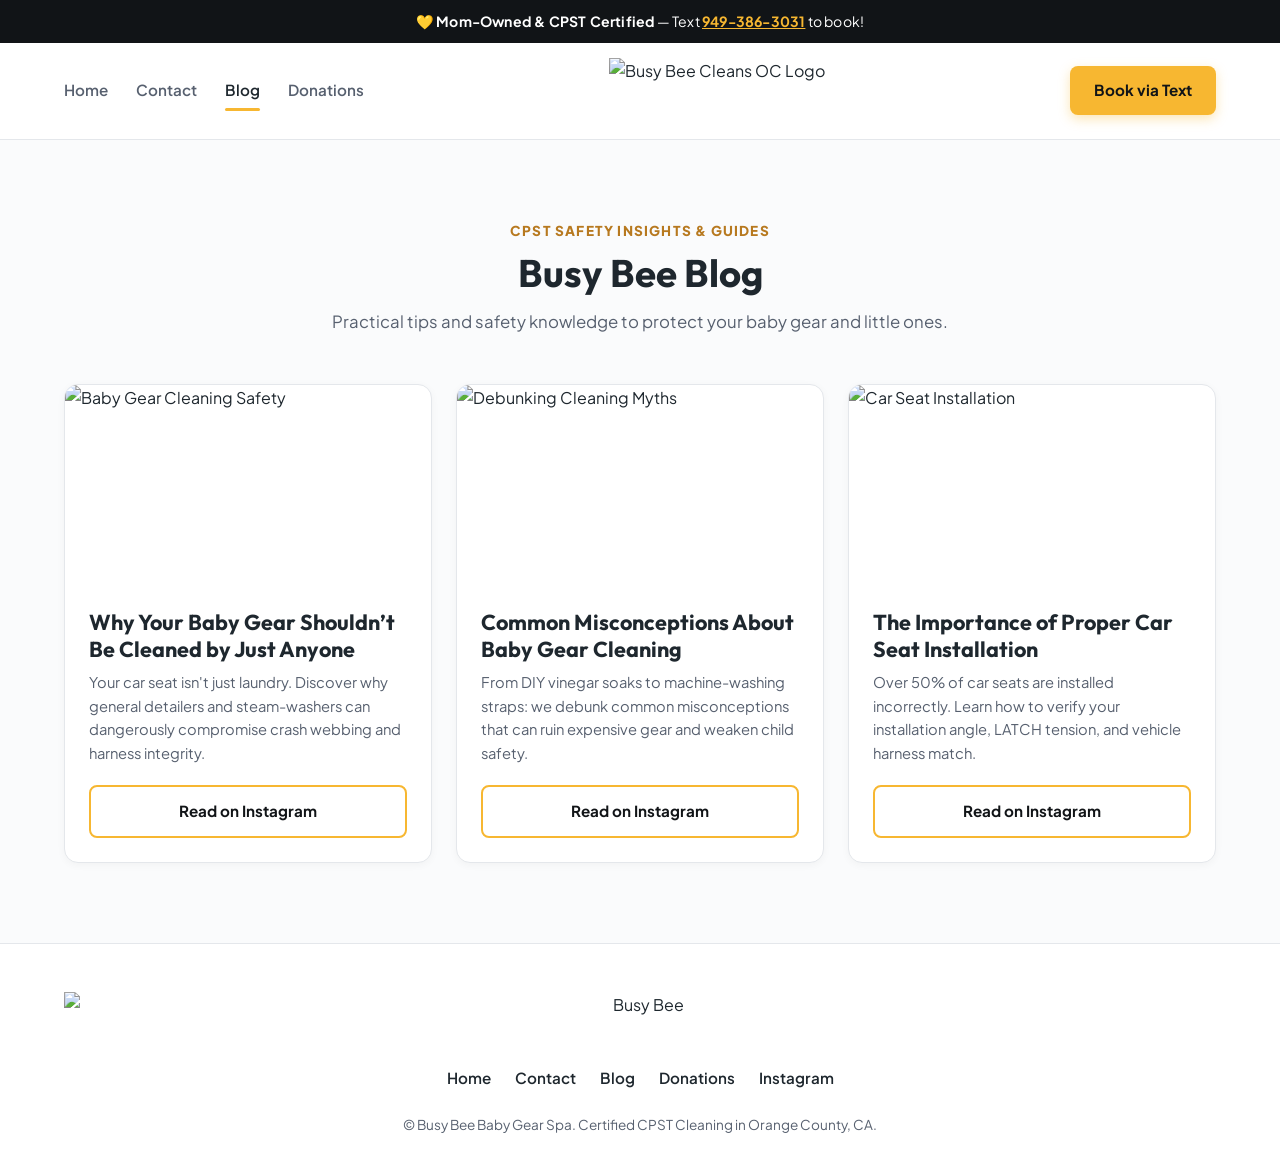
==== blog.html @ b63ec786 "Complete Busy Bee website ready for Cloudflare Pages" ====
<!DOCTYPE html>
<html lang="en">
<head>
  <meta charset="UTF-8" />
  <meta name="viewport" content="width=device-width, initial-scale=1.0" />
  <title>Baby Gear Safety & Cleaning Blog | Busy Bee Cleans OC</title>
  <meta name="description" content="Expert baby gear safety, car seat maintenance tips, and CPST insights from Busy Bee Baby Gear Spa in Costa Mesa." />
  <link rel="canonical" href="https://busybeecleansoc.com/blog.html" />
  <link rel="preconnect" href="https://fonts.googleapis.com">
  <link rel="preconnect" href="https://fonts.gstatic.com" crossorigin>
  <link href="https://fonts.googleapis.com/css2?family=Plus+Jakarta+Sans:wght@400;500;600;700;800&family=Outfit:wght@500;600;700;800&display=swap" rel="stylesheet">
  <link rel="stylesheet" href="/styles.css" />
</head>
<body>

  <!-- Announcement -->
  <div class="top-announcement">
    <span>💛 <strong>Mom-Owned & CPST Certified</strong> — Text <a href="tel:9493863031">949-386-3031</a> to book!</span>
  </div>

  <!-- Header -->
  <header class="site-header">
    <div class="header-inner container">
      <nav class="nav-left">
        <a href="/" class="nav-link">Home</a>
        <a href="/contact.html" class="nav-link">Contact</a>
        <a href="/blog.html" class="nav-link active">Blog</a>
        <a href="/donations.html" class="nav-link">Donations</a>
      </nav>
      <div class="header-logo">
        <a href="/"><img src="https://cdn.durable.co/blocks/28AKVZ2sWDUsj8Bjzr8M0euiRA4vKCiWntNMfsAtan6Ml1AFTPTi9prSGbCgf4ir.png" alt="Busy Bee Cleans OC Logo" class="main-logo" /></a>
      </div>
      <div class="header-actions">
        <a href="sms:9493863031" class="btn btn-primary">Book via Text</a>
        <button class="mobile-toggle" aria-label="Toggle menu" onclick="toggleMenu()">
          <span></span><span></span><span></span>
        </button>
      </div>
    </div>
  </header>

  <!-- Mobile Drawer -->
  <div id="mobile-menu" class="mobile-menu">
    <a href="/" class="mobile-nav-link">Home</a>
    <a href="/contact.html" class="mobile-nav-link">Contact</a>
    <a href="/blog.html" class="mobile-nav-link">Blog</a>
    <a href="/donations.html" class="mobile-nav-link">Donations</a>
  </div>

  <main class="section">
    <div class="container">
      <div class="section-heading text-center">
        <span class="eyebrow">CPST Safety Insights & Guides</span>
        <h2>Busy Bee Blog</h2>
        <p class="section-desc">Practical tips and safety knowledge to protect your baby gear and little ones.</p>
      </div>

      <div class="pricing-grid">
        <!-- Post 1 -->
        <article class="pricing-card">
          <div class="card-image-wrap">
            <img src="https://cdn.durable.co/getty/7FpMRX5V1tgacrrhrgPrw7x0xVrNdml5D6jvZKW4LgLQi4M2DiuxLqLmrk8ls5FD.jpeg" alt="Baby Gear Cleaning Safety" loading="lazy" />
          </div>
          <div class="card-body">
            <h3>Why Your Baby Gear Shouldn’t Be Cleaned by Just Anyone</h3>
            <p class="card-desc">
              Your car seat isn't just laundry. Discover why general detailers and steam-washers can dangerously compromise crash webbing and harness integrity.
            </p>
            <a href="https://instagram.com/busybeecleansoc" target="_blank" rel="noopener" class="btn btn-outline">Read on Instagram</a>
          </div>
        </article>

        <!-- Post 2 -->
        <article class="pricing-card">
          <div class="card-image-wrap">
            <img src="https://cdn.durable.co/getty/3ylQt9VzOHuXzbi5MxTrdASPVs95Gu5MoLpQdnBXj34WOPWTkdsGnvRIhJwKh7Wx.jpeg" alt="Debunking Cleaning Myths" loading="lazy" />
          </div>
          <div class="card-body">
            <h3>Common Misconceptions About Baby Gear Cleaning</h3>
            <p class="card-desc">
              From DIY vinegar soaks to machine-washing straps: we debunk common misconceptions that can ruin expensive gear and weaken child safety.
            </p>
            <a href="https://instagram.com/busybeecleansoc" target="_blank" rel="noopener" class="btn btn-outline">Read on Instagram</a>
          </div>
        </article>

        <!-- Post 3 -->
        <article class="pricing-card">
          <div class="card-image-wrap">
            <img src="https://cdn.durable.co/getty/28ALS2wVkK6gMe5hINU8jFNx8XFPeSyjdEhdU5PfJPoZWZzBIT4ZxBAxqftIiq0Y.jpeg" alt="Car Seat Installation" loading="lazy" />
          </div>
          <div class="card-body">
            <h3>The Importance of Proper Car Seat Installation</h3>
            <p class="card-desc">
              Over 50% of car seats are installed incorrectly. Learn how to verify your installation angle, LATCH tension, and vehicle harness match.
            </p>
            <a href="https://instagram.com/busybeecleansoc" target="_blank" rel="noopener" class="btn btn-outline">Read on Instagram</a>
          </div>
        </article>
      </div>
    </div>
  </main>

  <!-- Footer -->
  <footer class="site-footer">
    <div class="container footer-content">
      <img src="https://cdn.durable.co/blocks/28AKVZ2sWDUsj8Bjzr8M0euiRA4vKCiWntNMfsAtan6Ml1AFTPTi9prSGbCgf4ir.png" alt="Busy Bee" class="footer-logo" />
      <div class="footer-links">
        <a href="/">Home</a>
        <a href="/contact.html">Contact</a>
        <a href="/blog.html">Blog</a>
        <a href="/donations.html">Donations</a>
        <a href="https://instagram.com/busybeecleansoc" target="_blank" rel="noopener">Instagram</a>
      </div>
      <p class="footer-copy">© Busy Bee Baby Gear Spa. Certified CPST Cleaning in Orange County, CA.</p>
    </div>
  </footer>

  <script src="/script.js"></script>
</body>
</html>
---- styles.css ----
/* =========================================================
   Design System & Modern Styling for Busy Bee Cleans OC
   ========================================================= */

:root {
  --primary-color: #f7b731;
  --primary-hover: #e1a320;
  --primary-light: #fff8e7;
  --text-main: #1e272e;
  --text-muted: #57606f;
  --bg-page: #fafbfc;
  --bg-surface: #ffffff;
  --border-color: #e4e7eb;
  --badge-bg: #fff3cd;
  --badge-text: #856404;
  --accent-dark: #1e2022;
  --radius-sm: 8px;
  --radius-md: 14px;
  --radius-lg: 24px;
  --shadow-sm: 0 2px 8px rgba(0, 0, 0, 0.04);
  --shadow-md: 0 8px 24px rgba(0, 0, 0, 0.08);
  --shadow-lg: 0 16px 40px rgba(0, 0, 0, 0.12);
  --transition: all 0.25s ease-in-out;
}

*, *::before, *::after {
  box-sizing: border-box;
  margin: 0;
  padding: 0;
}

body {
  font-family: 'Plus Jakarta Sans', -apple-system, BlinkMacSystemFont, sans-serif;
  color: var(--text-main);
  background-color: var(--bg-page);
  line-height: 1.6;
  -webkit-font-smoothing: antialiased;
}

h1, h2, h3, h4 {
  font-family: 'Outfit', sans-serif;
  font-weight: 700;
  color: var(--text-main);
  line-height: 1.25;
}

a {
  color: inherit;
  text-decoration: none;
  transition: var(--transition);
}

img {
  max-width: 100%;
  display: block;
}

.container {
  width: 100%;
  max-width: 1200px;
  margin: 0 auto;
  padding: 0 24px;
}

/* --- Top Announcement --- */
.top-announcement {
  background: #111417;
  color: #ffffff;
  font-size: 0.88rem;
  padding: 10px 16px;
  text-align: center;
  letter-spacing: 0.2px;
}
.top-announcement a {
  color: var(--primary-color);
  font-weight: 700;
  text-decoration: underline;
}

/* --- Header --- */
.site-header {
  background: rgba(255, 255, 255, 0.95);
  backdrop-filter: blur(10px);
  position: sticky;
  top: 0;
  z-index: 100;
  border-bottom: 1px solid var(--border-color);
}
.header-inner {
  display: flex;
  align-items: center;
  justify-content: space-between;
  height: 96px;
}
.nav-left {
  display: flex;
  gap: 28px;
}
.nav-link {
  font-weight: 600;
  font-size: 0.95rem;
  color: var(--text-muted);
  position: relative;
  padding: 8px 0;
}
.nav-link:hover, .nav-link.active {
  color: var(--text-main);
}
.nav-link.active::after {
  content: '';
  position: absolute;
  bottom: 0;
  left: 0;
  width: 100%;
  height: 3px;
  background: var(--primary-color);
  border-radius: 2px;
}
.main-logo {
  height: 65px;
  object-fit: contain;
}
.header-actions {
  display: flex;
  align-items: center;
  gap: 16px;
}
.social-btn {
  display: inline-flex;
  align-items: center;
  justify-content: center;
  width: 40px;
  height: 40px;
  border-radius: 50%;
  background: #f1f2f6;
  color: #000;
  transition: var(--transition);
}
.social-btn:hover {
  background: #e4e7eb;
  transform: translateY(-2px);
}
.mobile-toggle {
  display: none;
  background: none;
  border: none;
  cursor: pointer;
  padding: 8px;
}
.mobile-toggle span {
  display: block;
  width: 24px;
  height: 2.5px;
  background: var(--text-main);
  margin: 5px 0;
  border-radius: 2px;
}

/* Mobile Menu */
.mobile-menu {
  display: none;
  flex-direction: column;
  background: #ffffff;
  padding: 24px;
  border-bottom: 1px solid var(--border-color);
}
.mobile-menu.open {
  display: flex;
}
.mobile-nav-link {
  padding: 12px 0;
  font-size: 1.1rem;
  font-weight: 600;
  border-bottom: 1px solid #f1f2f6;
}

/* --- Buttons --- */
.btn {
  display: inline-flex;
  align-items: center;
  justify-content: center;
  padding: 12px 24px;
  border-radius: var(--radius-sm);
  font-weight: 700;
  font-size: 0.95rem;
  cursor: pointer;
  border: none;
  transition: var(--transition);
}
.btn-primary {
  background: var(--primary-color);
  color: #111417;
  box-shadow: 0 4px 12px rgba(247, 183, 49, 0.35);
}
.btn-primary:hover {
  background: var(--primary-hover);
  transform: translateY(-2px);
  box-shadow: 0 6px 18px rgba(247, 183, 49, 0.45);
}
.btn-secondary {
  background: #f1f2f6;
  color: var(--text-main);
}
.btn-secondary:hover {
  background: #e4e7eb;
}
.btn-outline {
  background: transparent;
  border: 2px solid var(--primary-color);
  color: #111417;
}
.btn-outline:hover {
  background: var(--primary-color);
}
.btn-large {
  padding: 16px 32px;
  font-size: 1.05rem;
}
.btn-block {
  width: 100%;
}

/* --- Hero Section --- */
.hero-section {
  padding: 60px 0 80px;
  background: linear-gradient(180deg, #ffffff 0%, var(--bg-page) 100%);
  text-align: center;
}
.hero-content {
  max-width: 820px;
}
.hero-badge {
  display: inline-block;
  background: var(--primary-light);
  color: #996500;
  border: 1px solid #ffeaa7;
  font-weight: 700;
  font-size: 0.88rem;
  padding: 6px 16px;
  border-radius: 50px;
  margin-bottom: 20px;
}
.hero-title {
  font-size: 3.2rem;
  letter-spacing: -0.5px;
  margin-bottom: 20px;
}
.hero-subtitle {
  font-size: 1.15rem;
  color: var(--text-muted);
  line-height: 1.7;
  margin-bottom: 32px;
}
.hero-details-card {
  background: #ffffff;
  border: 1px solid var(--border-color);
  border-radius: var(--radius-md);
  padding: 24px;
  margin: 0 auto 36px;
  display: grid;
  grid-template-columns: 1fr 1fr;
  gap: 20px;
  text-align: left;
  box-shadow: var(--shadow-sm);
}
.detail-item {
  display: flex;
  gap: 12px;
  align-items: flex-start;
}
.detail-icon {
  font-size: 1.5rem;
  line-height: 1;
}
.detail-item p {
  color: var(--text-muted);
  font-size: 0.92rem;
  margin-top: 2px;
}
.hero-cta-group {
  display: flex;
  justify-content: center;
  gap: 16px;
  flex-wrap: wrap;
}

/* --- Common Sections --- */
.section {
  padding: 80px 0;
}
.section-heading {
  margin-bottom: 48px;
}
.text-center {
  text-align: center;
}
.eyebrow {
  display: block;
  text-transform: uppercase;
  font-size: 0.85rem;
  font-weight: 800;
  letter-spacing: 1.2px;
  color: #b7791f;
  margin-bottom: 8px;
}
.section-heading h2 {
  font-size: 2.4rem;
  margin-bottom: 12px;
}
.section-desc {
  color: var(--text-muted);
  font-size: 1.05rem;
  max-width: 620px;
  margin: 0 auto;
}

/* --- Comparison Section --- */
.comparison-section {
  background: #ffffff;
  border-top: 1px solid var(--border-color);
  border-bottom: 1px solid var(--border-color);
}
.comparison-grid {
  display: grid;
  grid-template-columns: repeat(auto-fit, minmax(320px, 1fr));
  gap: 24px;
}
.comp-card {
  background: var(--bg-page);
  border: 1px solid var(--border-color);
  border-radius: var(--radius-md);
  padding: 24px;
}
.comp-header {
  font-weight: 700;
  font-size: 1.15rem;
  margin-bottom: 16px;
  color: var(--text-main);
}
.comp-row {
  display: flex;
  gap: 12px;
  font-size: 0.92rem;
  margin-bottom: 12px;
  line-height: 1.5;
}
.comp-row .icon {
  font-size: 1.1rem;
  flex-shrink: 0;
}
.row-good {
  color: #1e4620;
  background: #eef9ee;
  padding: 10px;
  border-radius: var(--radius-sm);
}
.row-bad {
  color: #721c24;
  background: #fdf2f2;
  padding: 10px;
  border-radius: var(--radius-sm);
  margin-bottom: 0;
}

/* --- Pricing Section --- */
.pricing-grid {
  display: grid;
  grid-template-columns: repeat(auto-fit, minmax(260px, 1fr));
  gap: 24px;
  align-items: stretch;
}
.pricing-card {
  background: #ffffff;
  border: 1px solid var(--border-color);
  border-radius: var(--radius-md);
  overflow: hidden;
  display: flex;
  flex-direction: column;
  transition: var(--transition);
  position: relative;
  box-shadow: var(--shadow-sm);
}
.pricing-card:hover {
  transform: translateY(-6px);
  box-shadow: var(--shadow-md);
}
.pricing-card.popular {
  border: 2px solid var(--primary-color);
  box-shadow: 0 8px 30px rgba(247, 183, 49, 0.2);
}
.popular-badge {
  position: absolute;
  top: 16px;
  right: 16px;
  background: #111417;
  color: #fff;
  font-size: 0.75rem;
  font-weight: 800;
  text-transform: uppercase;
  padding: 5px 12px;
  border-radius: 50px;
  z-index: 2;
}
.card-image-wrap {
  height: 200px;
  overflow: hidden;
  position: relative;
}
.card-image-wrap img {
  width: 100%;
  height: 100%;
  object-fit: cover;
  transition: transform 0.4s ease;
}
.pricing-card:hover .card-image-wrap img {
  transform: scale(1.05);
}
.card-body {
  padding: 24px;
  display: flex;
  flex-direction: column;
  flex-grow: 1;
}
.card-body h3 {
  font-size: 1.35rem;
  margin-bottom: 8px;
}
.price-tag {
  margin-bottom: 14px;
}
.price-tag .amount {
  font-family: 'Outfit', sans-serif;
  font-size: 2.2rem;
  font-weight: 800;
  color: #111417;
}
.price-tag .unit {
  font-size: 0.9rem;
  color: var(--text-muted);
}
.card-desc {
  font-size: 0.92rem;
  color: var(--text-muted);
  margin-bottom: 20px;
  flex-grow: 1;
}
.feature-list {
  list-style: none;
  margin-bottom: 24px;
}
.feature-list li {
  font-size: 0.88rem;
  margin-bottom: 8px;
  display: flex;
  align-items: flex-start;
  gap: 8px;
  color: var(--text-main);
}
.feature-list li span {
  color: #27ae60;
  font-weight: 800;
}

/* --- Add-ons --- */
.addons-section {
  background: #ffffff;
  border-top: 1px solid var(--border-color);
}
.addons-grid {
  display: grid;
  grid-template-columns: repeat(auto-fit, minmax(320px, 1fr));
  gap: 24px;
}
.addon-card {
  background: var(--bg-page);
  border: 1px solid var(--border-color);
  border-radius: var(--radius-md);
  overflow: hidden;
  display: flex;
  flex-direction: column;
}
.addon-img {
  height: 180px;
}
.addon-img img {
  width: 100%;
  height: 100%;
  object-fit: cover;
}
.addon-info {
  padding: 20px;
}
.addon-top {
  display: flex;
  justify-content: space-between;
  align-items: center;
  margin-bottom: 8px;
}
.addon-top h4 {
  font-size: 1.15rem;
}
.badge-price {
  background: var(--primary-light);
  color: #996500;
  font-weight: 800;
  padding: 4px 10px;
  border-radius: 6px;
  font-size: 0.9rem;
}
.addon-info p {
  color: var(--text-muted);
  font-size: 0.9rem;
  margin-bottom: 16px;
}
.tags {
  display: flex;
  flex-wrap: wrap;
  gap: 6px;
}
.tags span {
  background: #ffffff;
  border: 1px solid var(--border-color);
  padding: 4px 8px;
  border-radius: 4px;
  font-size: 0.78rem;
  color: var(--text-muted);
}

/* --- Courtesy Banner --- */
.courtesy-banner {
  background: #111417;
  color: #ffffff;
  padding: 48px 0;
}
.courtesy-banner h3 {
  color: #ffffff;
  font-size: 1.8rem;
  margin-bottom: 8px;
}
.courtesy-banner h3 a {
  color: var(--primary-color);
}
.courtesy-banner p {
  font-size: 1.1rem;
  color: #e4e7eb;
}

/* --- Contact Section --- */
.contact-section {
  background: var(--bg-page);
}
.contact-layout {
  display: grid;
  grid-template-columns: 1fr 1fr;
  gap: 48px;
  align-items: flex-start;
}
.contact-text h2 {
  font-size: 2.2rem;
  margin-bottom: 16px;
}
.contact-text p {
  font-size: 1.05rem;
  color: var(--text-muted);
  margin-bottom: 24px;
}
.contact-box {
  background: #ffffff;
  border: 1px solid var(--border-color);
  border-radius: var(--radius-sm);
  padding: 20px;
  margin-bottom: 16px;
}
.contact-box h4 {
  margin-bottom: 6px;
}
.contact-box p {
  margin-bottom: 4px;
  color: var(--text-main);
  font-size: 0.95rem;
}
.contact-form-wrap {
  background: #ffffff;
  border: 1px solid var(--border-color);
  border-radius: var(--radius-md);
  padding: 36px;
  box-shadow: var(--shadow-sm);
}
.contact-form-wrap h3 {
  font-size: 1.5rem;
  margin-bottom: 20px;
}
.form-group {
  margin-bottom: 16px;
}
.form-group label {
  display: block;
  font-size: 0.88rem;
  font-weight: 600;
  margin-bottom: 6px;
}
.form-group input,
.form-group textarea {
  width: 100%;
  padding: 12px 16px;
  border: 1px solid var(--border-color);
  background: #f8f9fa;
  border-radius: var(--radius-sm);
  font-family: inherit;
  font-size: 0.95rem;
  transition: var(--transition);
}
.form-group input:focus,
.form-group textarea:focus {
  outline: none;
  background: #ffffff;
  border-color: var(--primary-color);
  box-shadow: 0 0 0 3px rgba(247, 183, 49, 0.2);
}
.form-status {
  margin-top: 14px;
  font-size: 0.9rem;
  text-align: center;
}

/* --- Footer --- */
.site-footer {
  background: #ffffff;
  border-top: 1px solid var(--border-color);
  padding: 48px 0 32px;
  text-align: center;
}
.footer-logo {
  height: 54px;
  margin: 0 auto 20px;
  object-fit: contain;
}
.footer-links {
  display: flex;
  justify-content: center;
  gap: 24px;
  margin-bottom: 24px;
  flex-wrap: wrap;
  font-weight: 600;
  font-size: 0.95rem;
}
.footer-copy {
  color: var(--text-muted);
  font-size: 0.85rem;
}

/* --- Responsive Adjustments --- */
@media (max-width: 900px) {
  .nav-left {
    display: none;
  }
  .mobile-toggle {
    display: block;
  }
  .hero-title {
    font-size: 2.2rem;
  }
  .hero-details-card {
    grid-template-columns: 1fr;
  }
  .contact-layout {
    grid-template-columns: 1fr;
  }
}
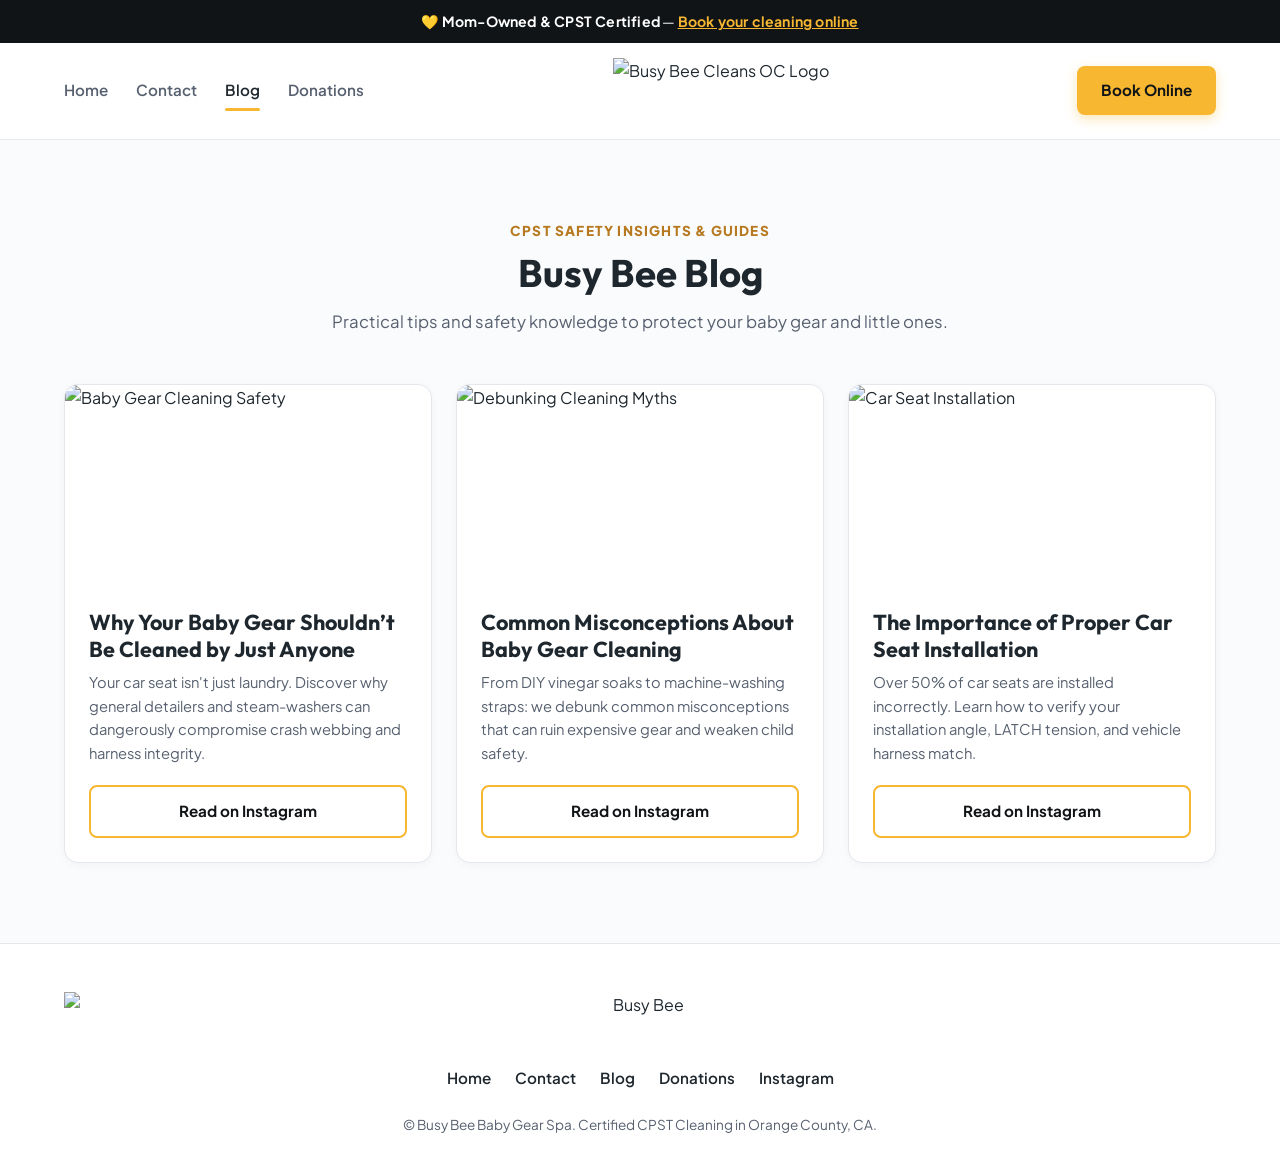
==== commit 44e70d20: "Switch booking CTAs to online booking page; remove call/text buttons - Add book.html with embedded b" ====
--- a/blog.html
+++ b/blog.html
@@ -1,37 +1,61 @@
 <!DOCTYPE html>
 <html lang="en">
 <head>
+  <!-- Google tag (gtag.js) -->
+  <script async src="https://www.googletagmanager.com/gtag/js?id=G-Y2ZPLSVS7L"></script>
+  <script>
+    window.dataLayer = window.dataLayer || [];
+    function gtag(){dataLayer.push(arguments);}
+    gtag('js', new Date());
+
+    gtag('config', 'G-Y2ZPLSVS7L');
+  </script>
+
   <meta charset="UTF-8" />
   <meta name="viewport" content="width=device-width, initial-scale=1.0" />
   <title>Baby Gear Safety & Cleaning Blog | Busy Bee Cleans OC</title>
+  <link rel="icon" href="favicon.ico" sizes="32x32" />
+  <link rel="icon" href="favicon.svg" type="image/svg+xml" />
+  <link rel="icon" href="favicon-192.png" type="image/png" sizes="192x192" />
+  <link rel="apple-touch-icon" href="apple-touch-icon.png" />
+  <meta name="theme-color" content="#f7b731" />
   <meta name="description" content="Expert baby gear safety, car seat maintenance tips, and CPST insights from Busy Bee Baby Gear Spa in Costa Mesa." />
   <link rel="canonical" href="https://busybeecleansoc.com/blog.html" />
   <link rel="preconnect" href="https://fonts.googleapis.com">
   <link rel="preconnect" href="https://fonts.gstatic.com" crossorigin>
   <link href="https://fonts.googleapis.com/css2?family=Plus+Jakarta+Sans:wght@400;500;600;700;800&family=Outfit:wght@500;600;700;800&display=swap" rel="stylesheet">
-  <link rel="stylesheet" href="/styles.css" />
+  <link rel="stylesheet" href="./styles.css" />
+
+  <!-- Microsoft Clarity -->
+  <script type="text/javascript">
+    (function(c,l,a,r,i,t,y){
+        c[a]=c[a]||function(){(c[a].q=c[a].q||[]).push(arguments)};
+        t=l.createElement(r);t.async=1;t.src="https://www.clarity.ms/tag/"+i;
+        y=l.getElementsByTagName(r)[0];y.parentNode.insertBefore(t,y);
+    })(window, document, "clarity", "script", "ygqtjkkoko");
+  </script>
 </head>
 <body>
 
   <!-- Announcement -->
   <div class="top-announcement">
-    <span>💛 <strong>Mom-Owned & CPST Certified</strong> — Text <a href="tel:9493863031">949-386-3031</a> to book!</span>
+    <span>💛 <strong>Mom-Owned & CPST Certified</strong> — <a href="./book.html">Book your cleaning online</a></span>
   </div>
 
   <!-- Header -->
   <header class="site-header">
     <div class="header-inner container">
       <nav class="nav-left">
-        <a href="/" class="nav-link">Home</a>
-        <a href="/contact.html" class="nav-link">Contact</a>
-        <a href="/blog.html" class="nav-link active">Blog</a>
-        <a href="/donations.html" class="nav-link">Donations</a>
+        <a href="./index.html" class="nav-link">Home</a>
+        <a href="./contact.html" class="nav-link">Contact</a>
+        <a href="./blog.html" class="nav-link active">Blog</a>
+        <a href="./donations.html" class="nav-link">Donations</a>
       </nav>
       <div class="header-logo">
-        <a href="/"><img src="https://cdn.durable.co/blocks/28AKVZ2sWDUsj8Bjzr8M0euiRA4vKCiWntNMfsAtan6Ml1AFTPTi9prSGbCgf4ir.png" alt="Busy Bee Cleans OC Logo" class="main-logo" /></a>
+        <a href="./index.html"><img src="https://cdn.durable.co/blocks/28AKVZ2sWDUsj8Bjzr8M0euiRA4vKCiWntNMfsAtan6Ml1AFTPTi9prSGbCgf4ir.png" alt="Busy Bee Cleans OC Logo" class="main-logo" /></a>
       </div>
       <div class="header-actions">
-        <a href="sms:9493863031" class="btn btn-primary">Book via Text</a>
+        <a href="./book.html" class="btn btn-primary">Book Online</a>
         <button class="mobile-toggle" aria-label="Toggle menu" onclick="toggleMenu()">
           <span></span><span></span><span></span>
         </button>
@@ -41,10 +65,11 @@
 
   <!-- Mobile Drawer -->
   <div id="mobile-menu" class="mobile-menu">
-    <a href="/" class="mobile-nav-link">Home</a>
-    <a href="/contact.html" class="mobile-nav-link">Contact</a>
-    <a href="/blog.html" class="mobile-nav-link">Blog</a>
-    <a href="/donations.html" class="mobile-nav-link">Donations</a>
+    <a href="./index.html" class="mobile-nav-link">Home</a>
+    <a href="./contact.html" class="mobile-nav-link">Contact</a>
+    <a href="./blog.html" class="mobile-nav-link">Blog</a>
+    <a href="./donations.html" class="mobile-nav-link">Donations</a>
+    <a href="./book.html" class="btn btn-primary mt-4">Book Online</a>
   </div>
 
   <main class="section">
@@ -106,16 +131,16 @@
     <div class="container footer-content">
       <img src="https://cdn.durable.co/blocks/28AKVZ2sWDUsj8Bjzr8M0euiRA4vKCiWntNMfsAtan6Ml1AFTPTi9prSGbCgf4ir.png" alt="Busy Bee" class="footer-logo" />
       <div class="footer-links">
-        <a href="/">Home</a>
-        <a href="/contact.html">Contact</a>
-        <a href="/blog.html">Blog</a>
-        <a href="/donations.html">Donations</a>
+        <a href="./index.html">Home</a>
+        <a href="./contact.html">Contact</a>
+        <a href="./blog.html">Blog</a>
+        <a href="./donations.html">Donations</a>
         <a href="https://instagram.com/busybeecleansoc" target="_blank" rel="noopener">Instagram</a>
       </div>
       <p class="footer-copy">© Busy Bee Baby Gear Spa. Certified CPST Cleaning in Orange County, CA.</p>
     </div>
   </footer>
 
-  <script src="/script.js"></script>
+  <script src="./script.js"></script>
 </body>
 </html>
